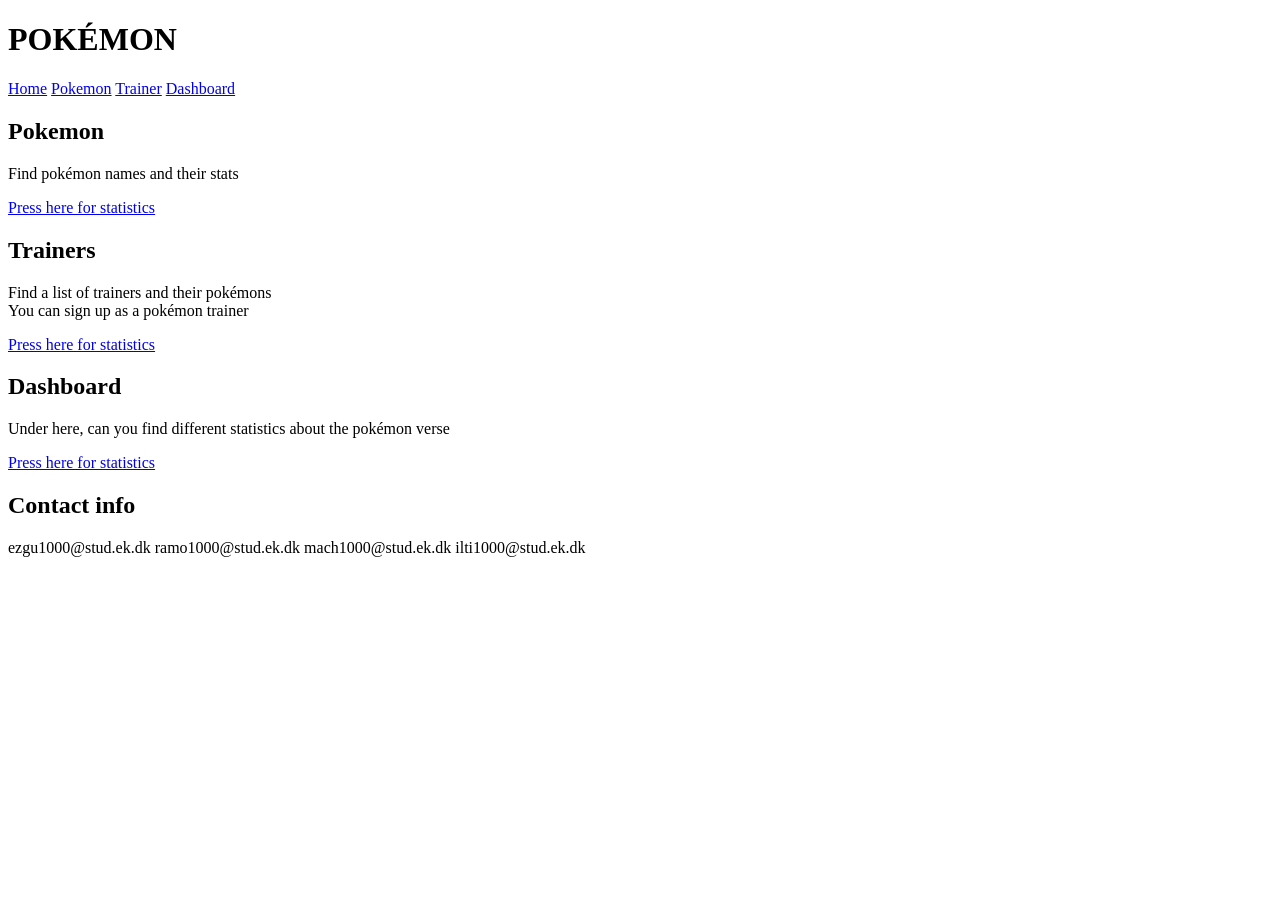
==== index.html @ 184f6fe9 "Made footer and other small changes" ====
<!doctype html>
<html lang="en">
<head>
    <meta charset="UTF-8">
    <meta name="viewport" content="width=device-width, initial-scale=1">
    <title>Pokedex</title>
    <link rel="stylesheet" href="styles.css">
</head>
<body>

<header><h1>POKÉMON</h1></header>


<nav>
    <a href="index.html">Home</a>
    <a href="poke.html">Pokemon</a>
    <a href="trainer.html">Trainer</a>
    <a href="dash.html">Dashboard</a>
</nav>

<script src="poke.js"></script>

<main>
   <section id="aboutPokemon">
       <h1>Pokemon</h1>
       <p>Find pokémon names and their stats</p>
       <a href="poke.html" class="btnPokemon">
           Press here for statistics
       </a>
   </section>

    <section id="aboutTrainer">
        <h1>Trainers</h1>
        <p>
            Find a list of trainers and their pokémons
            <br> You can sign up as a pokémon trainer
        </p>
        <a href="trainer.html" class="btnTrainer">
            Press here for statistics
        </a>
    </section>

    <section id="aboutDashboard">
        <h1>Dashboard</h1>
        <p>Under here, can you find different statistics about the pokémon verse</p>
        <a href="dash.html" class="btnDashboard">
            Press here for statistics
        </a>
    </section>

</main>

<footer id="footerForMainPage">
    <h2>Contact info</h2>
<p>
    ezgu1000@stud.ek.dk
    ramo1000@stud.ek.dk
    mach1000@stud.ek.dk
    ilti1000@stud.ek.dk
</p>
</footer>

</body>
</html>
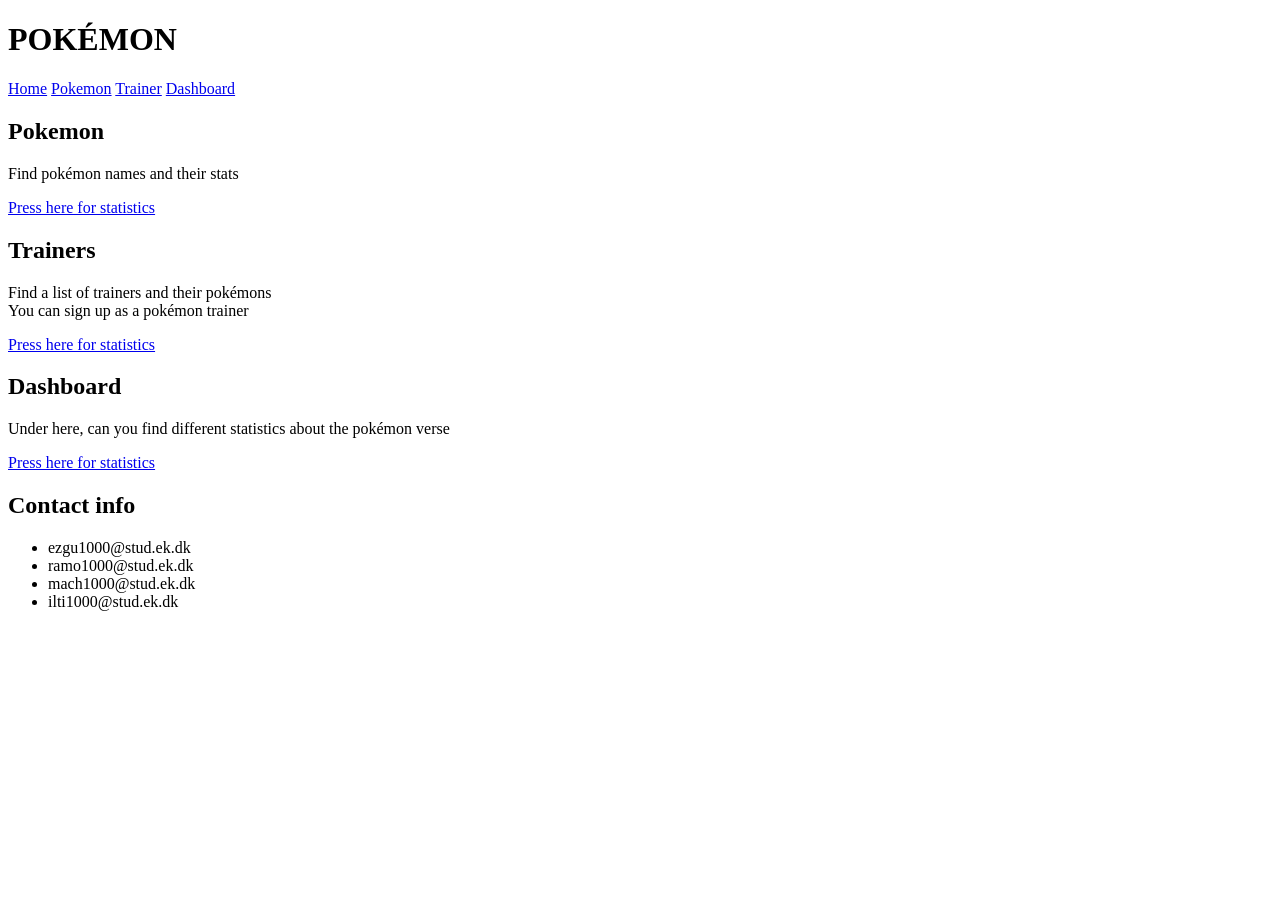
==== commit 5726c0aa: "Made header, nav and footer in poke html and some small changes for index html footer" ====
--- a/index.html
+++ b/index.html
@@ -52,12 +52,20 @@
 
 <footer id="footerForMainPage">
     <h2>Contact info</h2>
-<p>
-    ezgu1000@stud.ek.dk
-    ramo1000@stud.ek.dk
-    mach1000@stud.ek.dk
-    ilti1000@stud.ek.dk
-</p>
+    <ul>
+        <li>
+            ezgu1000@stud.ek.dk
+        </li>
+        <li>
+            ramo1000@stud.ek.dk
+        </li>
+        <li>
+            mach1000@stud.ek.dk
+        </li>
+        <li>
+            ilti1000@stud.ek.dk
+        </li>
+    </ul>
 </footer>
 
 </body>
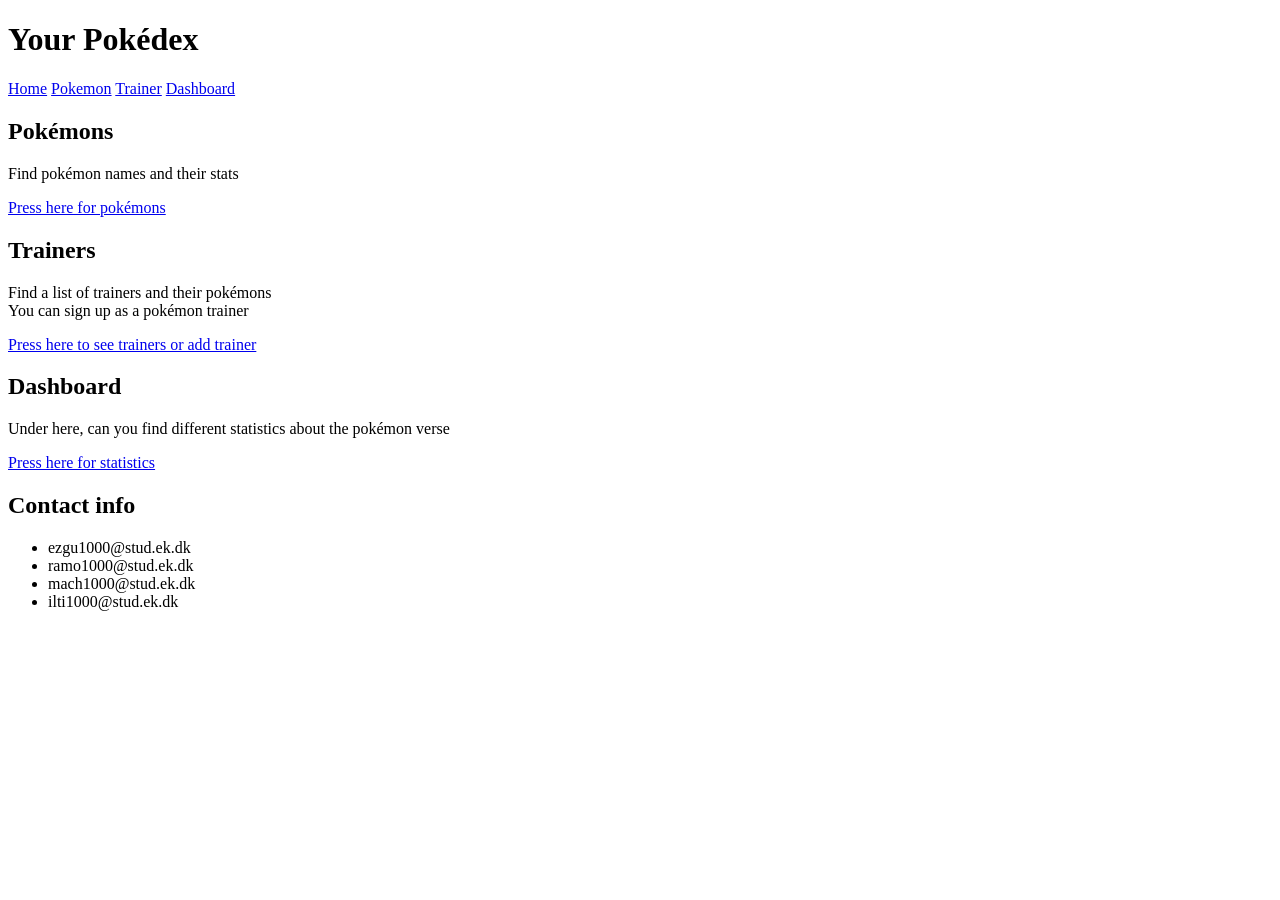
==== commit 75d0f2eb: "made a few changes in index html, and started on fetching (not done)" ====
--- a/index.html
+++ b/index.html
@@ -8,7 +8,7 @@
 </head>
 <body>
 
-<header><h1>POKÉMON</h1></header>
+<header><h1>Your Pokédex</h1></header>
 
 
 <nav>
@@ -22,10 +22,10 @@
 
 <main>
    <section id="aboutPokemon">
-       <h1>Pokemon</h1>
+       <h1>Pokémons</h1>
        <p>Find pokémon names and their stats</p>
        <a href="poke.html" class="btnPokemon">
-           Press here for statistics
+           Press here for pokémons
        </a>
    </section>
 
@@ -36,7 +36,7 @@
             <br> You can sign up as a pokémon trainer
         </p>
         <a href="trainer.html" class="btnTrainer">
-            Press here for statistics
+            Press here to see trainers or add trainer
         </a>
     </section>
 
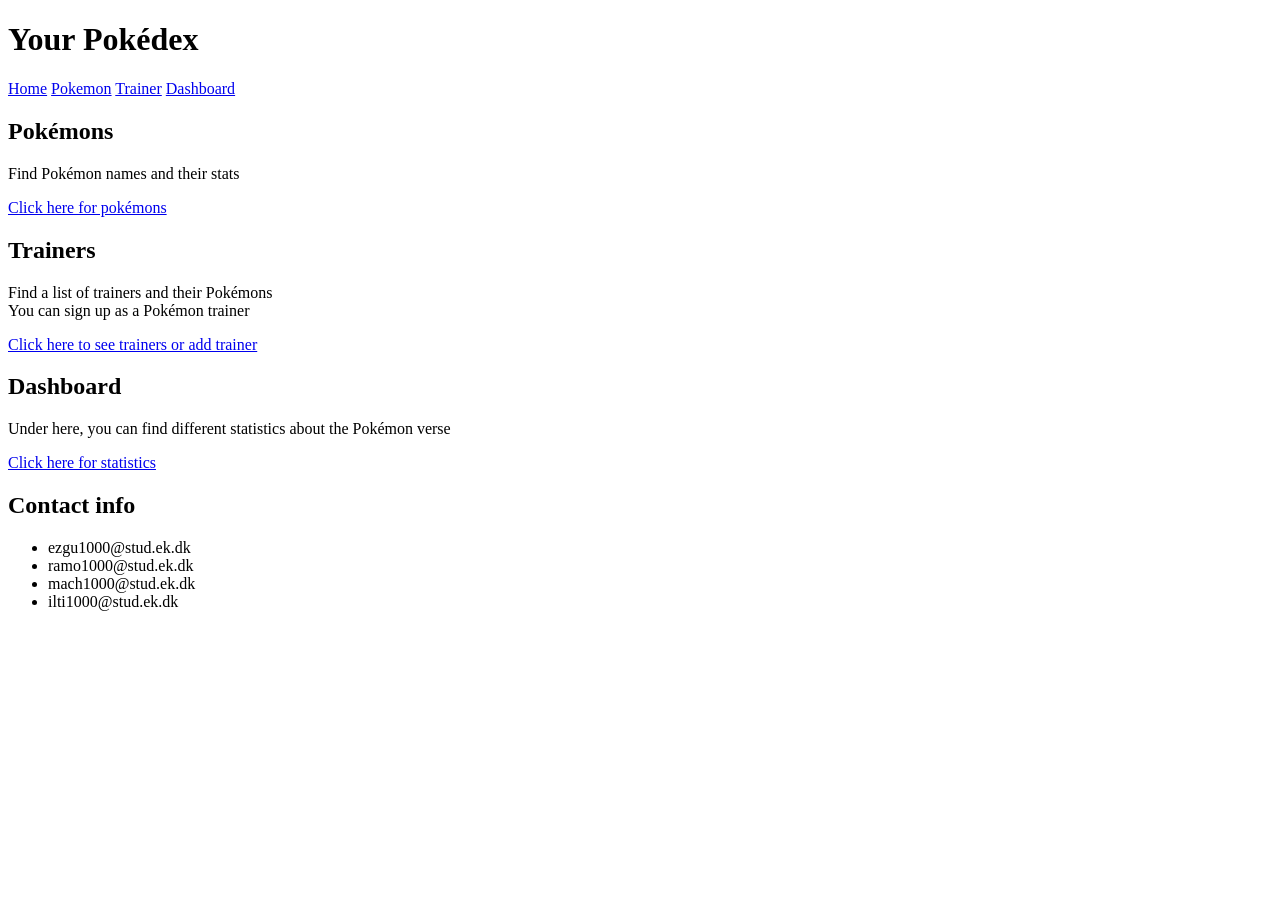
==== commit ef7518fa: "fixed a few gramatical mistakes on the page" ====
--- a/index.html
+++ b/index.html
@@ -18,33 +18,31 @@
     <a href="dash.html">Dashboard</a>
 </nav>
 
-<script src="poke.js"></script>
-
 <main>
    <section id="aboutPokemon">
        <h1>Pokémons</h1>
-       <p>Find pokémon names and their stats</p>
+       <p>Find Pokémon names and their stats</p>
        <a href="poke.html" class="btnPokemon">
-           Press here for pokémons
+           Click here for pokémons
        </a>
    </section>
 
     <section id="aboutTrainer">
         <h1>Trainers</h1>
         <p>
-            Find a list of trainers and their pokémons
-            <br> You can sign up as a pokémon trainer
+            Find a list of trainers and their Pokémons
+            <br> You can sign up as a Pokémon trainer
         </p>
         <a href="trainer.html" class="btnTrainer">
-            Press here to see trainers or add trainer
+            Click here to see trainers or add trainer
         </a>
     </section>
 
     <section id="aboutDashboard">
         <h1>Dashboard</h1>
-        <p>Under here, can you find different statistics about the pokémon verse</p>
+        <p>Under here, you can find different statistics about the Pokémon verse</p>
         <a href="dash.html" class="btnDashboard">
-            Press here for statistics
+            Click here for statistics
         </a>
     </section>
 
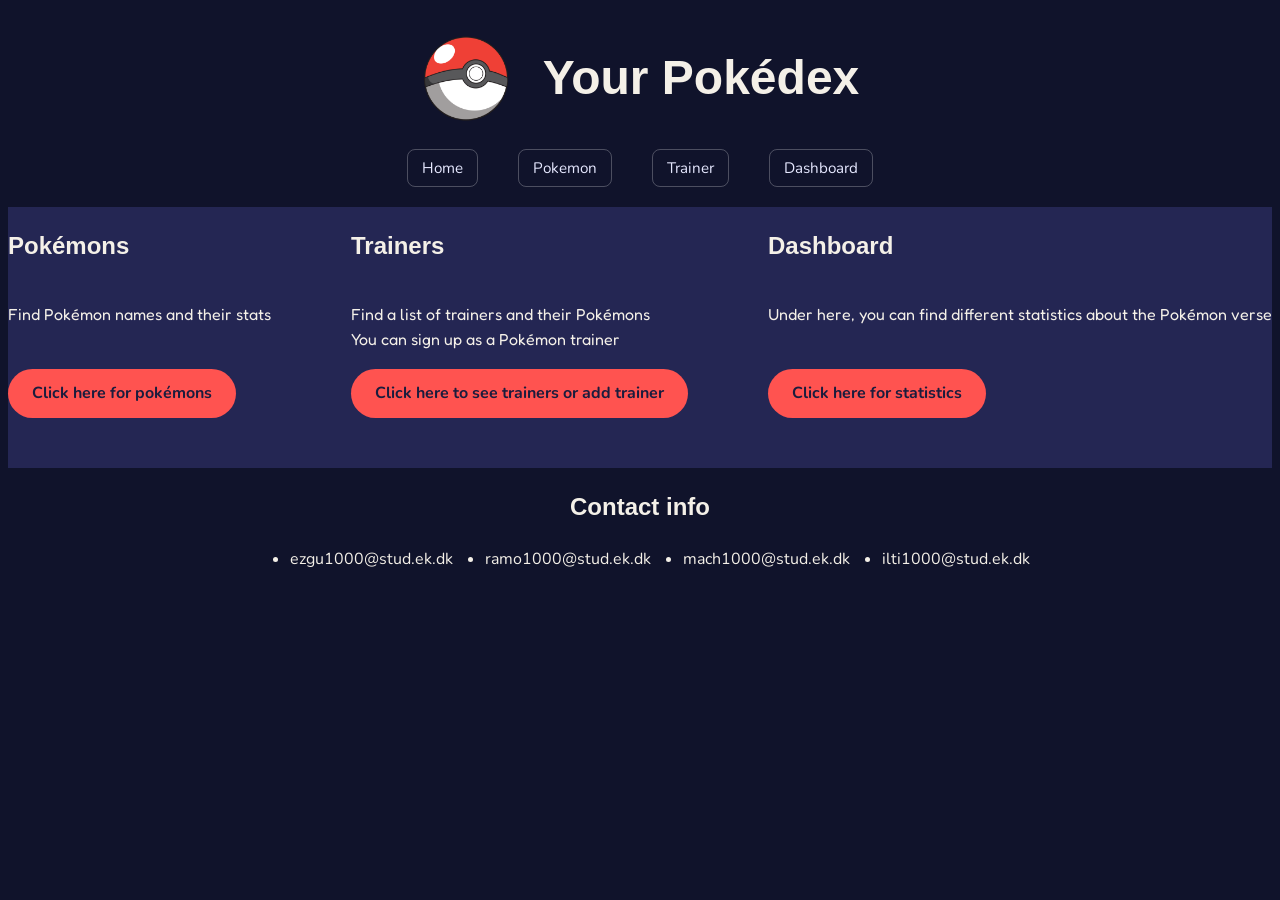
==== commit 489d93ac: "added a bunch of css for the homepage" ====
--- a/index.html
+++ b/index.html
@@ -1,6 +1,12 @@
 <!doctype html>
 <html lang="en">
 <head>
+    <link rel="preconnect" href="https://fonts.googleapis.com">
+    <link rel="preconnect" href="https://fonts.gstatic.com" crossorigin>
+    <link href="https://fonts.googleapis.com/css2?family=Nunito:wght@400;700&family=Pixelify+Sans&display=swap" rel="stylesheet">
+    <link rel="preconnect" href="https://fonts.googleapis.com">
+    <link rel="preconnect" href="https://fonts.gstatic.com" crossorigin>
+    <link href="https://fonts.googleapis.com/css2?family=Fredoka:wght@400;500;600&family=Nunito:wght@400;700&family=Pixelify+Sans&display=swap" rel="stylesheet">
     <meta charset="UTF-8">
     <meta name="viewport" content="width=device-width, initial-scale=1">
     <title>Pokedex</title>
@@ -8,7 +14,10 @@
 </head>
 <body>
 
-<header><h1>Your Pokédex</h1></header>
+<header>
+    <img src="pokeball.png" alt="PokéBall" class="headerBall">
+    <h1>Your Pokédex</h1>
+</header>
 
 
 <nav>
--- a/styles.css
+++ b/styles.css
@@ -0,0 +1,139 @@
+@font-face {
+    font-family: "Pokemon Hollow";
+    src: url("fonts/Pokemon Hollow.ttf") format("truetype");
+}
+
+@font-face {
+    font-family: "Pokemon Solid";
+    src: url("fonts/Pokemon Solid.ttf") format("truetype");
+}
+
+
+p {
+    font-family: "Fredoka", sans-serif;
+    line-height: 1.6;
+}
+
+
+a:hover {
+    color: #ffD34E;
+}
+a{
+    text-decoration: none;
+    color: #E9435A;
+
+}
+
+main {
+    display: flex;
+    justify-content: center;
+    gap: 80px;
+    background: #242653;
+}
+header {
+    display: flex;
+    justify-content: center;
+    font-size: x-large;
+    align-items: center;
+    gap: 32px;
+}
+
+.headerBall {
+    height: 90px;     /* adjust to taste */
+    width: auto;
+}
+
+h1 {
+    font-family: "Pokemon Hollow", sans-serif;
+    color: #F4F0E8;
+}
+
+h2, .stat-label {
+    font-family: "Pokemon Hollow", sans-serif;
+    color: #F4F0E8;
+}
+
+nav {
+    display: flex;
+    justify-content: center;
+    gap: 40px;
+}
+
+main section {
+    display: flex;
+    flex-direction: column;
+}
+
+main section a {
+    margin-top: auto;      /* pushes the link to the bottom of its section */
+    align-self: flex-start;
+}
+
+body {
+    font-family: "Nunito", sans-serif;
+    line-height: 1.6;
+    color: #F4F0E8;
+    background: #10132B;
+
+}
+
+#footerForMainPage h2 {
+    display: flex;
+    justify-content: center;
+}
+
+
+
+#footerForMainPage ul {
+
+    display: flex;
+    flex-direction: row;
+    justify-content: center;
+    flex-wrap: wrap;
+    gap: 32px;
+}
+
+/* these buttons are ai generated, i changed some of the colors and stuff though */
+main section a {
+    display: inline-block;
+    align-self: flex-start;
+    margin-top: auto;
+    padding: 12px 24px;
+    background: #ff5350;
+    color: #1a1c3d;
+    font-weight: 700;
+    text-decoration: none;
+    border-radius: 999px;
+    transition: transform 0.15s, box-shadow 0.15s, background 0.15s;
+    margin-bottom: 50px;
+}
+
+main section a:hover {
+    background:  #ffcb05;
+    color: #ffffff;
+    transform: translateY(-2px);
+}
+
+main section a:active {
+    transform: translateY(3px);
+}
+
+nav a {
+    display: inline-block;
+    padding: 6px 14px;
+    color: #e6e8ff;
+    font-size: 0.95rem;
+    text-decoration: none;
+    border: 1px solid rgba(255, 255, 255, 0.25);
+    border-radius: 8px;
+    transition: background 0.2s, border-color 0.2s;
+    margin-bottom: 20px ;
+}
+
+nav a:hover {
+    background: rgba(255, 255, 255, 0.1);
+    border-color: rgba(255, 255, 255, 0.6);
+}
+
+
+
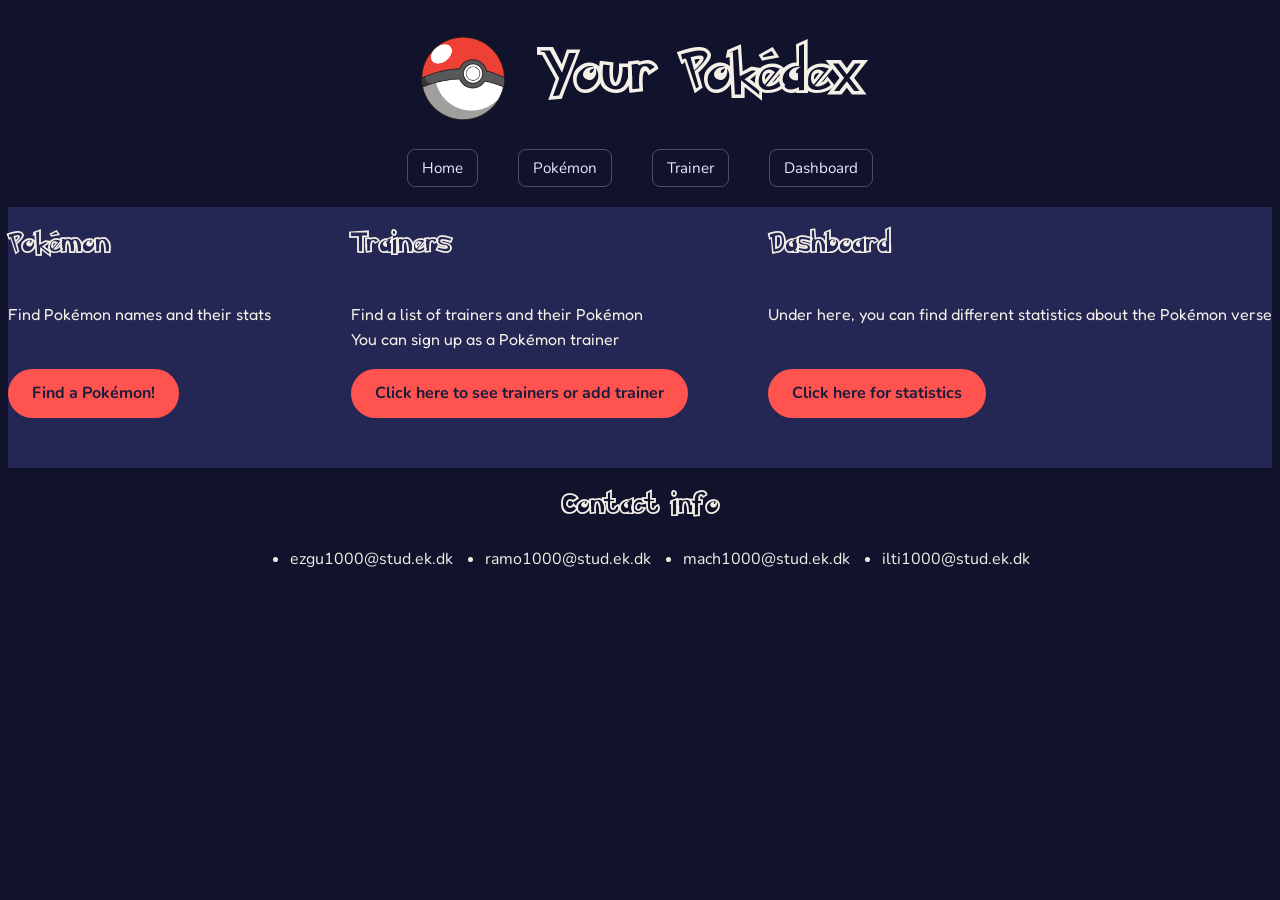
==== commit 90cab55f: "Corrected pokémon strings" ====
--- a/index.html
+++ b/index.html
@@ -9,7 +9,7 @@
     <link href="https://fonts.googleapis.com/css2?family=Fredoka:wght@400;500;600&family=Nunito:wght@400;700&family=Pixelify+Sans&display=swap" rel="stylesheet">
     <meta charset="UTF-8">
     <meta name="viewport" content="width=device-width, initial-scale=1">
-    <title>Pokedex</title>
+    <title>Pokédex</title>
     <link rel="stylesheet" href="styles.css">
 </head>
 <body>
@@ -22,24 +22,24 @@
 
 <nav>
     <a href="index.html">Home</a>
-    <a href="poke.html">Pokemon</a>
+    <a href="poke.html">Pokémon</a>
     <a href="trainer.html">Trainer</a>
     <a href="dash.html">Dashboard</a>
 </nav>
 
 <main>
    <section id="aboutPokemon">
-       <h1>Pokémons</h1>
+       <h1>Pokémon</h1>
        <p>Find Pokémon names and their stats</p>
        <a href="poke.html" class="btnPokemon">
-           Click here for pokémons
+           Find a Pokémon!
        </a>
    </section>
 
     <section id="aboutTrainer">
         <h1>Trainers</h1>
         <p>
-            Find a list of trainers and their Pokémons
+            Find a list of trainers and their Pokémon
             <br> You can sign up as a Pokémon trainer
         </p>
         <a href="trainer.html" class="btnTrainer">
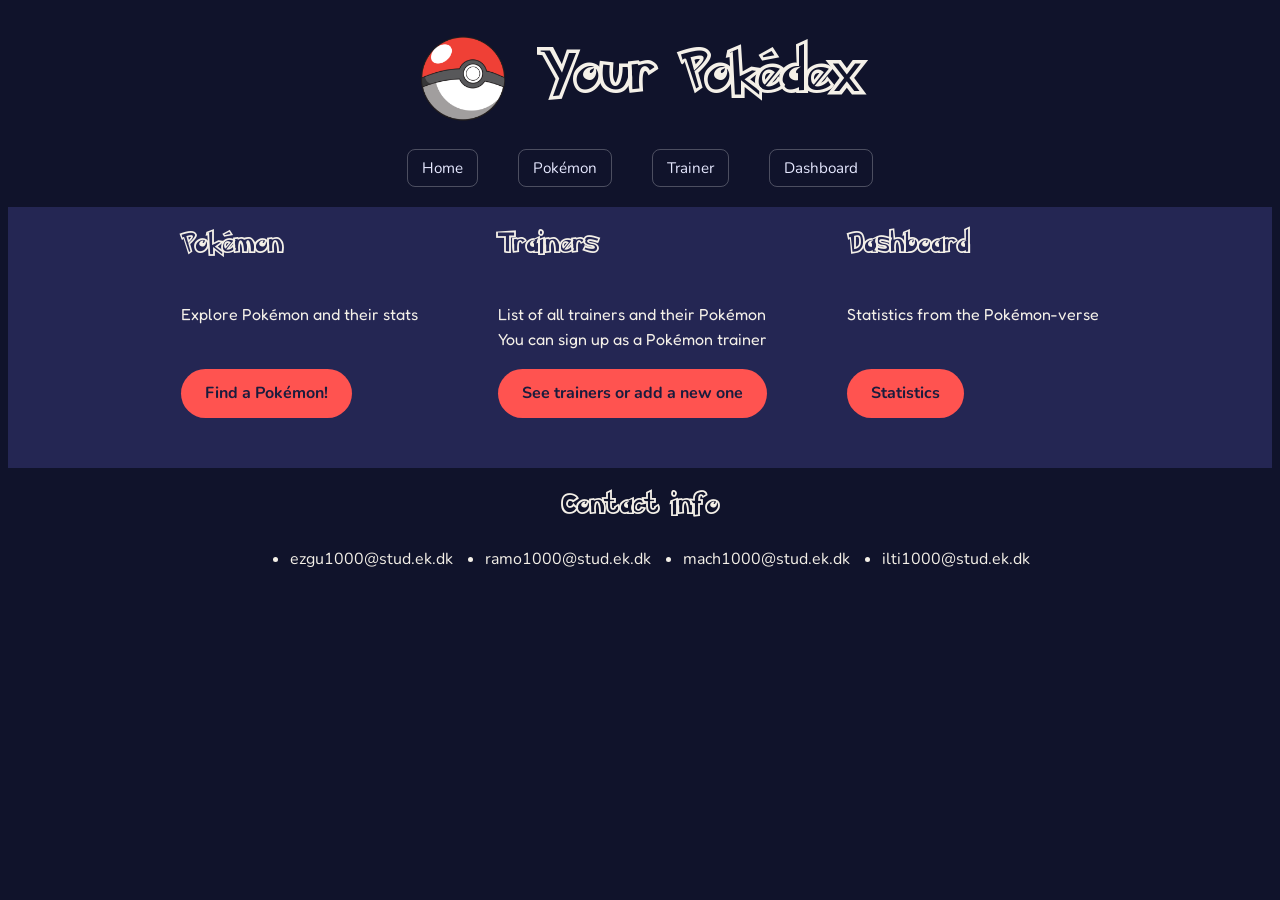
==== commit f9fe5a30: "Corrected pokémon strings" ====
--- a/index.html
+++ b/index.html
@@ -30,7 +30,7 @@
 <main>
    <section id="aboutPokemon">
        <h1>Pokémon</h1>
-       <p>Find Pokémon names and their stats</p>
+       <p>Explore Pokémon and their stats</p>
        <a href="poke.html" class="btnPokemon">
            Find a Pokémon!
        </a>
@@ -39,19 +39,19 @@
     <section id="aboutTrainer">
         <h1>Trainers</h1>
         <p>
-            Find a list of trainers and their Pokémon
+            List of all trainers and their Pokémon
             <br> You can sign up as a Pokémon trainer
         </p>
         <a href="trainer.html" class="btnTrainer">
-            Click here to see trainers or add trainer
+            See trainers or add a new one
         </a>
     </section>
 
     <section id="aboutDashboard">
         <h1>Dashboard</h1>
-        <p>Under here, you can find different statistics about the Pokémon verse</p>
+        <p>Statistics from the Pokémon-verse</p>
         <a href="dash.html" class="btnDashboard">
-            Click here for statistics
+            Statistics
         </a>
     </section>
 
